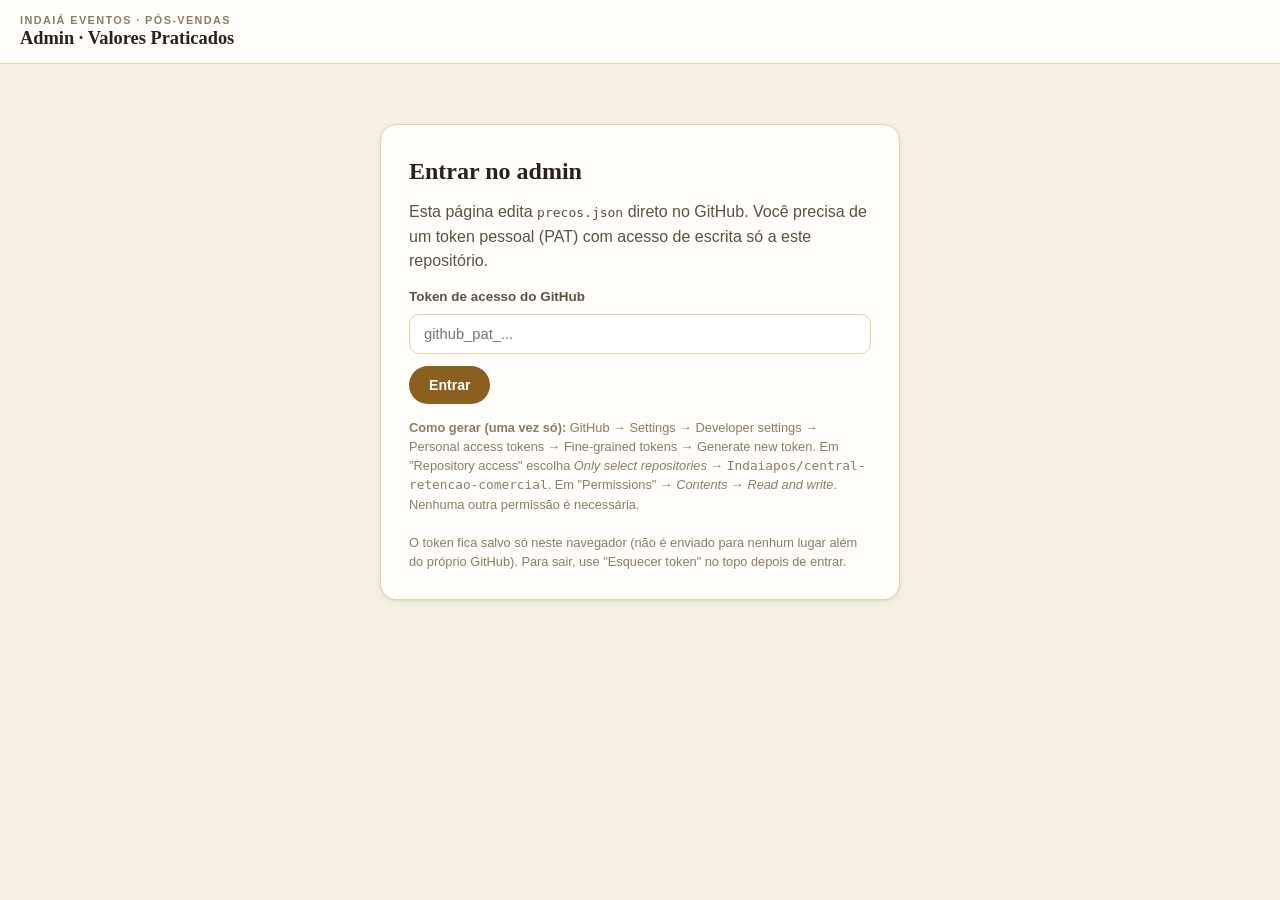
==== admin.html @ 660bb731 "Adiciona banco de Valores Praticados com painel de admin Cria a categoria "Valores Praticados" no ba" ====
<!DOCTYPE html>
<html lang="pt-BR">
<head>
<meta charset="UTF-8" />
<meta name="viewport" content="width=device-width, initial-scale=1.0" />
<title>Admin · Valores Praticados · Indaiá Eventos</title>
<meta name="robots" content="noindex, nofollow" />
<link rel="stylesheet" href="style.css" />
<style>
  .admin-wrap { max-width: 920px; margin: 0 auto; padding: 32px 24px 80px; }
  .admin-gate { max-width: 520px; margin: 60px auto; }
  .admin-gate .card { padding: 28px; }
  .admin-gate label { display: block; font-size: .84rem; font-weight: 700; margin-bottom: 6px; color: var(--ink-soft); }
  .admin-gate input { width: 100%; padding: 11px 14px; border-radius: var(--radius-md); border: 1px solid var(--border); font-size: .92rem; margin-bottom: 12px; }
  .admin-gate button, .btn { background: var(--gold-strong); color: #fff; border: none; padding: 11px 20px; border-radius: 999px; font-weight: 700; font-size: .88rem; cursor: pointer; }
  .admin-gate button:hover, .btn:hover { opacity: .92; }
  .btn-secondary { background: var(--surface-2); color: var(--ink); border: 1px solid var(--border); }
  .btn-danger { background: var(--danger); color: #fff; border: none; }
  .btn-sm { padding: 6px 12px; font-size: .78rem; }
  .admin-security-note { font-size: .8rem; color: var(--ink-faint); margin-top: 14px; line-height: 1.5; }
  .admin-topbar { display: flex; justify-content: space-between; align-items: center; margin-bottom: 24px; flex-wrap: wrap; gap: 10px; }
  .admin-status { font-size: .84rem; padding: 10px 14px; border-radius: var(--radius-md); margin-bottom: 18px; display: none; }
  .admin-status.show { display: block; }
  .admin-status.ok { background: var(--success-soft); color: var(--success); }
  .admin-status.err { background: var(--danger-soft); color: var(--danger); }
  .admin-status.info { background: var(--info-soft); color: var(--info); }
  .admin-cat { background: var(--surface); border: 1px solid var(--border); border-radius: var(--radius-lg); padding: 20px 22px; margin-bottom: 20px; box-shadow: var(--shadow); }
  .admin-cat-head { display: flex; gap: 10px; align-items: center; margin-bottom: 12px; flex-wrap: wrap; }
  .admin-cat-head input.ac-icone { width: 56px; text-align: center; }
  .admin-cat-head input.ac-titulo { flex: 1; min-width: 180px; font-weight: 700; font-size: 1rem; }
  .admin-field { margin-bottom: 12px; }
  .admin-field label { display: block; font-size: .76rem; text-transform: uppercase; letter-spacing: .4px; font-weight: 700; color: var(--gold-strong); margin-bottom: 4px; }
  .admin-field input, .admin-field textarea { width: 100%; padding: 9px 12px; border-radius: var(--radius-sm); border: 1px solid var(--border); font-size: .88rem; font-family: var(--font-sans); }
  .admin-field textarea { resize: vertical; min-height: 44px; }
  table.admin-itens { width: 100%; border-collapse: collapse; margin: 10px 0; }
  table.admin-itens th { text-align: left; font-size: .72rem; text-transform: uppercase; color: var(--ink-faint); padding: 4px 6px; }
  table.admin-itens td { padding: 3px 6px; }
  table.admin-itens input { width: 100%; padding: 7px 9px; border-radius: var(--radius-sm); border: 1px solid var(--border-soft); font-size: .86rem; }
  .admin-row-actions { display: flex; gap: 8px; margin-top: 10px; flex-wrap: wrap; }
  .admin-new-cat { border: 2px dashed var(--border); border-radius: var(--radius-lg); padding: 20px 22px; text-align: center; }
  .admin-footer-actions { position: sticky; bottom: 0; background: var(--bg); padding: 16px 0; border-top: 1px solid var(--border); display: flex; gap: 12px; align-items: center; flex-wrap: wrap; margin-top: 20px; }
</style>
</head>
<body>

<header class="topbar">
  <div class="brand">
    <span class="brand-eyebrow">Indaiá Eventos · Pós-Vendas</span>
    <span class="brand-title">Admin · Valores Praticados</span>
  </div>
</header>

<!-- PORTÃO: pede o token antes de mostrar qualquer coisa -->
<div class="admin-gate" id="gate">
  <div class="card">
    <h2>Entrar no admin</h2>
    <p>Esta página edita <code>precos.json</code> direto no GitHub. Você precisa de um token pessoal (PAT) com acesso de escrita só a este repositório.</p>
    <label for="patInput">Token de acesso do GitHub</label>
    <input id="patInput" type="password" placeholder="github_pat_..." autocomplete="off" />
    <button id="gateBtn" class="btn">Entrar</button>
    <div class="admin-security-note">
      <strong>Como gerar (uma vez só):</strong> GitHub → Settings → Developer settings → Personal access tokens → Fine-grained tokens → Generate new token. Em "Repository access" escolha <em>Only select repositories</em> → <code>Indaiapos/central-retencao-comercial</code>. Em "Permissions" → <em>Contents</em> → <em>Read and write</em>. Nenhuma outra permissão é necessária.<br><br>
      O token fica salvo só neste navegador (não é enviado para nenhum lugar além do próprio GitHub). Para sair, use "Esquecer token" no topo depois de entrar.
    </div>
  </div>
</div>

<!-- PAINEL: só aparece depois de entrar -->
<div class="admin-wrap" id="panel" hidden>
  <div class="admin-topbar">
    <h1 style="margin:0">Valores Praticados</h1>
    <div style="display:flex; gap:10px;">
      <button class="btn btn-secondary btn-sm" id="reloadBtn">↻ Recarregar do GitHub</button>
      <button class="btn btn-secondary btn-sm" id="forgetBtn">Esquecer token</button>
    </div>
  </div>

  <div class="admin-status" id="status"></div>

  <div id="categoriasWrap"></div>

  <div class="admin-new-cat">
    <p style="margin-bottom:14px">Adicionar uma categoria nova (ex.: Cardápios, Decoração, DJ...)</p>
    <button class="btn btn-secondary" id="addCatBtn">+ Nova categoria</button>
  </div>

  <div class="admin-footer-actions">
    <button class="btn" id="saveBtn">💾 Salvar no GitHub</button>
    <span style="font-size:.8rem;color:var(--ink-faint)">As mudanças ficam no ar no site em cerca de 1 minuto depois de salvar.</span>
  </div>
</div>

<script>
const OWNER = 'Indaiapos';
const REPO = 'central-retencao-comercial';
const FILE_PATH = 'precos.json';
const BRANCH = 'master';
const TOKEN_KEY = 'indaia_admin_pat';

let currentSha = null;
let precos = null; // { atualizadoEm, categorias: [...] }

function getToken() { return localStorage.getItem(TOKEN_KEY) || ''; }
function setToken(t) { localStorage.setItem(TOKEN_KEY, t); }
function clearToken() { localStorage.removeItem(TOKEN_KEY); }

function ghHeaders() {
  return {
    'Authorization': 'token ' + getToken(),
    'Accept': 'application/vnd.github+json'
  };
}

function utf8ToB64(str) {
  const bytes = new TextEncoder().encode(str);
  let binary = '';
  bytes.forEach(b => binary += String.fromCharCode(b));
  return btoa(binary);
}
function b64ToUtf8(b64) {
  const binary = atob(b64.replace(/\n/g, ''));
  const bytes = Uint8Array.from(binary, c => c.charCodeAt(0));
  return new TextDecoder('utf-8').decode(bytes);
}

function showStatus(msg, type) {
  const el = document.getElementById('status');
  el.textContent = msg;
  el.className = 'admin-status show ' + (type || 'info');
}
function hideStatus() {
  document.getElementById('status').className = 'admin-status';
}

async function fetchPrecos() {
  const res = await fetch('https://api.github.com/repos/' + OWNER + '/' + REPO + '/contents/' + FILE_PATH + '?ref=' + BRANCH, {
    headers: ghHeaders()
  });
  if (res.status === 401 || res.status === 403) throw new Error('Token inválido ou sem permissão. Verifique o token e tente de novo.');
  if (!res.ok) throw new Error('Erro ao buscar precos.json: HTTP ' + res.status);
  const data = await res.json();
  currentSha = data.sha;
  return JSON.parse(b64ToUtf8(data.content));
}

async function savePrecos(newData) {
  const content = utf8ToB64(JSON.stringify(newData, null, 2));
  const res = await fetch('https://api.github.com/repos/' + OWNER + '/' + REPO + '/contents/' + FILE_PATH, {
    method: 'PUT',
    headers: Object.assign({ 'Content-Type': 'application/json' }, ghHeaders()),
    body: JSON.stringify({
      message: 'Atualiza valores praticados (via admin)',
      content: content,
      sha: currentSha,
      branch: BRANCH
    })
  });
  if (res.status === 409) throw new Error('Alguém salvou uma versão mais nova enquanto você editava. Clique em "Recarregar do GitHub" e refaça suas mudanças.');
  if (res.status === 401 || res.status === 403) throw new Error('Token inválido ou sem permissão de escrita.');
  if (!res.ok) {
    const t = await res.text();
    throw new Error('Erro ao salvar: HTTP ' + res.status + ' — ' + t.slice(0, 200));
  }
  const data = await res.json();
  currentSha = data.content.sha;
  return data;
}

/* ---------- Render do formulário ---------- */
function render() {
  const wrap = document.getElementById('categoriasWrap');
  wrap.innerHTML = '';
  precos.categorias.forEach((cat, catIdx) => wrap.appendChild(renderCategoria(cat, catIdx)));
}

function renderCategoria(cat, catIdx) {
  const box = document.createElement('div');
  box.className = 'admin-cat';

  const head = document.createElement('div');
  head.className = 'admin-cat-head';
  head.innerHTML =
    '<input class="ac-icone" value="' + escAttr(cat.icone || '') + '" maxlength="4" />' +
    '<input class="ac-titulo" value="' + escAttr(cat.titulo || '') + '" />' +
    '<button class="btn btn-danger btn-sm" data-action="remove-cat">🗑 Remover categoria</button>';
  head.querySelector('.ac-icone').addEventListener('input', e => cat.icone = e.target.value);
  head.querySelector('.ac-titulo').addEventListener('input', e => cat.titulo = e.target.value);
  head.querySelector('[data-action="remove-cat"]').addEventListener('click', () => {
    if (confirm('Remover a categoria "' + cat.titulo + '"?')) {
      precos.categorias.splice(catIdx, 1);
      render();
    }
  });
  box.appendChild(head);

  box.appendChild(fieldTextarea('Descrição', cat.desc || '', v => cat.desc = v));
  box.appendChild(fieldInput('Sinônimos de busca (separados por vírgula)', (cat.sinonimos || []).join(', '), v => cat.sinonimos = v.split(',').map(s => s.trim()).filter(Boolean)));

  const colunasField = fieldInput('Colunas de valor (separadas por vírgula)', (cat.colunas || []).join(', '), null);
  const colunasInput = colunasField.querySelector('input');
  const applyColBtn = document.createElement('button');
  applyColBtn.className = 'btn btn-secondary btn-sm';
  applyColBtn.textContent = '🔄 Aplicar colunas';
  applyColBtn.style.marginTop = '6px';
  applyColBtn.addEventListener('click', () => {
    const novasColunas = colunasInput.value.split(',').map(s => s.trim()).filter(Boolean);
    const oldLen = (cat.colunas || []).length;
    cat.colunas = novasColunas;
    (cat.itens || []).forEach(item => {
      const vals = item.valores || [];
      const novo = novasColunas.map((_, i) => vals[i] !== undefined ? vals[i] : '');
      item.valores = novo;
    });
    render();
  });
  colunasField.appendChild(applyColBtn);
  box.appendChild(colunasField);

  box.appendChild(renderItensTable(cat));

  const addItemBtn = document.createElement('button');
  addItemBtn.className = 'btn btn-secondary btn-sm';
  addItemBtn.textContent = '+ Adicionar item';
  addItemBtn.addEventListener('click', () => {
    if (!cat.itens) cat.itens = [];
    cat.itens.push({ nome: '', valores: (cat.colunas || []).map(() => '') });
    render();
  });
  box.appendChild(addItemBtn);

  box.appendChild(fieldTextarea('Observação (opcional, aparece como aviso no card)', cat.observacao || '', v => cat.observacao = v || null));

  return box;
}

function renderItensTable(cat) {
  const table = document.createElement('table');
  table.className = 'admin-itens';
  const thead = document.createElement('thead');
  const headRow = document.createElement('tr');
  headRow.innerHTML = '<th>Item</th>' + (cat.colunas || []).map(c => '<th>' + escHtml(c) + '</th>').join('') + '<th></th>';
  thead.appendChild(headRow);
  table.appendChild(thead);

  const tbody = document.createElement('tbody');
  (cat.itens || []).forEach((item, itemIdx) => {
    const tr = document.createElement('tr');
    const nomeTd = document.createElement('td');
    const nomeInput = document.createElement('input');
    nomeInput.value = item.nome || '';
    nomeInput.addEventListener('input', e => item.nome = e.target.value);
    nomeTd.appendChild(nomeInput);
    tr.appendChild(nomeTd);

    (cat.colunas || []).forEach((_, colIdx) => {
      const td = document.createElement('td');
      const input = document.createElement('input');
      input.value = (item.valores && item.valores[colIdx]) || '';
      input.addEventListener('input', e => {
        if (!item.valores) item.valores = [];
        item.valores[colIdx] = e.target.value;
      });
      td.appendChild(input);
      tr.appendChild(td);
    });

    const rmTd = document.createElement('td');
    const rmBtn = document.createElement('button');
    rmBtn.className = 'btn btn-danger btn-sm';
    rmBtn.textContent = '🗑';
    rmBtn.addEventListener('click', () => { cat.itens.splice(itemIdx, 1); render(); });
    rmTd.appendChild(rmBtn);
    tr.appendChild(rmTd);

    tbody.appendChild(tr);
  });
  table.appendChild(tbody);
  return table;
}

function fieldInput(label, value, onInput) {
  const wrap = document.createElement('div');
  wrap.className = 'admin-field';
  wrap.innerHTML = '<label>' + escHtml(label) + '</label>';
  const input = document.createElement('input');
  input.value = value;
  if (onInput) input.addEventListener('input', e => onInput(e.target.value));
  wrap.appendChild(input);
  return wrap;
}
function fieldTextarea(label, value, onInput) {
  const wrap = document.createElement('div');
  wrap.className = 'admin-field';
  wrap.innerHTML = '<label>' + escHtml(label) + '</label>';
  const ta = document.createElement('textarea');
  ta.value = value;
  ta.addEventListener('input', e => onInput(e.target.value));
  wrap.appendChild(ta);
  return wrap;
}
function escAttr(s) { return String(s).replace(/"/g, '&quot;'); }
function escHtml(s) { return String(s).replace(/[&<>]/g, c => ({ '&': '&amp;', '<': '&lt;', '>': '&gt;' }[c])); }

/* ---------- Ações principais ---------- */
document.getElementById('addCatBtn').addEventListener('click', () => {
  const titulo = prompt('Nome da nova categoria (ex.: Cardápios):');
  if (!titulo) return;
  const id = titulo.toLowerCase().normalize('NFD').replace(/[̀-ͯ]/g, '').replace(/[^a-z0-9]+/g, '-').replace(/(^-|-$)/g, '');
  precos.categorias.push({ id, titulo, icone: '📄', desc: '', sinonimos: [], colunas: ['Valor'], itens: [], observacao: null });
  render();
});

document.getElementById('saveBtn').addEventListener('click', async () => {
  hideStatus();
  precos.atualizadoEm = new Date().toISOString().slice(0, 10);
  showStatus('Salvando no GitHub…', 'info');
  try {
    await savePrecos(precos);
    showStatus('✓ Salvo! O site atualiza em ~1 minuto (GitHub Pages precisa reconstruir).', 'ok');
  } catch (e) {
    showStatus('Erro ao salvar: ' + e.message, 'err');
  }
});

document.getElementById('reloadBtn').addEventListener('click', async () => {
  hideStatus();
  showStatus('Recarregando…', 'info');
  try {
    precos = await fetchPrecos();
    render();
    showStatus('Recarregado do GitHub.', 'ok');
  } catch (e) {
    showStatus('Erro ao recarregar: ' + e.message, 'err');
  }
});

document.getElementById('forgetBtn').addEventListener('click', () => {
  clearToken();
  location.reload();
});

document.getElementById('gateBtn').addEventListener('click', async () => {
  const val = document.getElementById('patInput').value.trim();
  if (!val) return;
  setToken(val);
  await bootPanel();
});

async function bootPanel() {
  document.getElementById('gate').hidden = true;
  document.getElementById('panel').hidden = false;
  showStatus('Carregando dados do GitHub…', 'info');
  try {
    precos = await fetchPrecos();
    render();
    hideStatus();
  } catch (e) {
    document.getElementById('panel').hidden = true;
    document.getElementById('gate').hidden = false;
    alert(e.message);
  }
}

(function init() {
  if (getToken()) bootPanel();
})();
</script>
</body>
</html>
---- style.css ----
/* ==========================================================================
   Central de Retenção Comercial — Indaiá Eventos
   Banco de informações em formato de busca. Design system: cream/gold,
   inspirado no Manual de Negociação R-09.
   ========================================================================== */

:root {
  --bg: #f6f1e4;
  --bg-alt: #efe4c9;
  --surface: #fffdf9;
  --surface-2: #faf4e6;
  --ink: #2b2118;
  --ink-soft: #5c5140;
  --ink-faint: #8a7d64;
  --border: #e2d3ab;
  --border-soft: #ece0bf;
  --gold: #a9782c;
  --gold-strong: #8a5f1f;
  --gold-soft: #f0dfae;
  --danger: #a8452b;
  --danger-soft: #f3ded4;
  --success: #4d7a4a;
  --success-soft: #e0ebda;
  --info: #3a6a86;
  --info-soft: #dbe8ee;
  --radius-lg: 16px;
  --radius-md: 10px;
  --radius-sm: 6px;
  --shadow: 0 2px 10px rgba(43, 33, 24, 0.06), 0 1px 2px rgba(43, 33, 24, 0.08);
  --shadow-lift: 0 10px 30px rgba(43, 33, 24, 0.12);
  --font-serif: Georgia, 'Iowan Old Style', 'Times New Roman', serif;
  --font-sans: -apple-system, BlinkMacSystemFont, 'Segoe UI', Inter, Roboto, sans-serif;
  --topbar-h: 64px;
}

* { box-sizing: border-box; }
html { scroll-behavior: smooth; }

body {
  margin: 0;
  background: var(--bg);
  color: var(--ink);
  font-family: var(--font-sans);
  line-height: 1.55;
  -webkit-font-smoothing: antialiased;
}

h1, h2, h3, h4 { font-family: var(--font-serif); font-weight: 600; color: var(--ink); margin: 0 0 .4em; }
h1 { font-size: 2rem; }
h3 { font-size: 1.2rem; }
p { margin: 0 0 .8em; color: var(--ink-soft); }
a { color: var(--gold-strong); }
ul { margin: 0; padding: 0; }
button { font-family: inherit; cursor: pointer; }

.eyebrow {
  text-transform: uppercase;
  letter-spacing: 1.6px;
  font-size: .72rem;
  font-weight: 700;
  color: var(--gold-strong);
}

/* ---------- Topbar ---------- */
.topbar {
  height: var(--topbar-h);
  display: flex;
  align-items: center;
  padding: 0 20px;
  background: var(--surface);
  border-bottom: 1px solid var(--border);
}
.brand { display: flex; flex-direction: column; line-height: 1.2; }
.brand-eyebrow { font-size: .68rem; text-transform: uppercase; letter-spacing: 1.4px; color: var(--ink-faint); font-weight: 700; }
.brand-title { font-family: var(--font-serif); font-size: 1.15rem; font-weight: 700; }

/* ---------- Search home ---------- */
.search-home { max-width: 880px; margin: 0 auto; padding: 48px 24px 80px; }

.search-hero { text-align: center; margin-bottom: 34px; }
.search-hero .eyebrow { display: block; margin-bottom: 10px; }
.search-hero h1 { margin-bottom: 10px; }
.search-hero > p { max-width: 560px; margin: 0 auto 26px; font-size: 1rem; }

.master-search-wrap { max-width: 640px; margin: 0 auto 20px; }
.master-search-wrap input {
  width: 100%;
  padding: 18px 24px;
  font-size: 1.1rem;
  border-radius: var(--radius-lg);
  border: 1px solid var(--border);
  background: var(--surface);
  box-shadow: var(--shadow);
  color: var(--ink);
  text-align: center;
}
.master-search-wrap input::placeholder { color: var(--ink-faint); }
.master-search-wrap input:focus { outline: none; border-color: var(--gold); box-shadow: 0 0 0 3px var(--gold-soft); text-align: left; }

.quick-chips { display: flex; flex-wrap: wrap; justify-content: center; gap: 8px; }
.chip-divider {
  width: 100%;
  text-align: center;
  font-size: .7rem;
  text-transform: uppercase;
  letter-spacing: 1px;
  font-weight: 700;
  color: var(--ink-faint);
  margin: 10px 0 2px;
}
.quick-chip {
  display: inline-flex;
  align-items: center;
  gap: 6px;
  padding: 9px 15px;
  border-radius: 999px;
  border: 1px solid var(--border);
  background: var(--surface);
  font-size: .85rem;
  font-weight: 600;
  color: var(--ink-soft);
}
.quick-chip:hover { border-color: var(--gold); color: var(--ink); }
.quick-chip.active { background: var(--gold-soft); border-color: var(--gold); color: var(--gold-strong); }

/* ---------- Search results ---------- */
.search-results-area { display: none; margin-top: 36px; }
.search-results-area.show { display: block; }

.no-results {
  text-align: center;
  padding: 30px 20px;
  color: var(--ink-faint);
  font-size: .94rem;
  background: var(--surface);
  border: 1px dashed var(--border);
  border-radius: var(--radius-lg);
}

.result-block { margin-bottom: 26px; animation: result-in .16s ease; }
@keyframes result-in { from { opacity: 0; transform: translateY(6px); } to { opacity: 1; transform: translateY(0); } }
.result-type {
  font-size: .72rem;
  text-transform: uppercase;
  letter-spacing: 1px;
  font-weight: 700;
  color: var(--gold-strong);
  margin-bottom: 8px;
}

.pill {
  display: inline-flex;
  align-items: center;
  gap: 6px;
  padding: 3px 10px;
  border-radius: 999px;
  font-size: .72rem;
  font-weight: 700;
  text-transform: uppercase;
  letter-spacing: .5px;
}
.pill-demo { background: var(--info-soft); color: var(--info); }
.pill-real { background: var(--success-soft); color: var(--success); }
.pill-alert { background: var(--danger-soft); color: var(--danger); }

/* ---------- Callouts ---------- */
.callout {
  background: var(--surface);
  border: 1px solid var(--border);
  border-left: 4px solid var(--gold);
  border-radius: var(--radius-md);
  padding: 16px 18px;
  box-shadow: var(--shadow);
}
.callout.danger { border-left-color: var(--danger); }
.callout.info { border-left-color: var(--info); }
.callout strong { color: var(--ink); }

.copy-btn {
  border: 1px solid var(--border);
  background: var(--surface-2);
  border-radius: 999px;
  padding: 3px 11px;
  font-size: .72rem;
  font-weight: 700;
  color: var(--ink-soft);
  flex-shrink: 0;
}
.copy-btn:hover { border-color: var(--gold); color: var(--gold-strong); }
.copy-btn.copied { background: var(--success-soft); border-color: var(--success); color: var(--success); }

/* ---------- Cards genéricos ---------- */
.card-grid { display: grid; grid-template-columns: repeat(auto-fill, minmax(270px, 1fr)); gap: 16px; }

.card {
  background: var(--surface);
  border: 1px solid var(--border);
  border-radius: var(--radius-lg);
  box-shadow: var(--shadow);
  overflow: hidden;
  padding: 22px 24px;
}

.bundle-card { padding: 24px 26px; }

/* ---------- Resultado de motivo ---------- */
.motivo-result .topic-result-head { display: flex; align-items: center; gap: 10px; margin-bottom: 4px; }
.topic-result-head h3 { margin: 0; }
.topic-result-desc { font-size: .95rem; }
.motivo-result h4, .bundle-card h4 { font-size: .8rem; text-transform: uppercase; letter-spacing: .5px; color: var(--gold-strong); margin: 16px 0 6px; }
.topic-perguntas { list-style: none; display: flex; flex-direction: column; gap: 5px; }
.topic-perguntas li { font-size: .88rem; color: var(--ink-soft); padding-left: 16px; position: relative; }
.topic-perguntas li::before { content: '›'; position: absolute; left: 2px; color: var(--gold); font-weight: 700; }
.motivo-result ul:not(.topic-perguntas):not(.caso-rcodes) { list-style: none; display: flex; flex-direction: column; gap: 6px; }
.motivo-result ul:not(.topic-perguntas):not(.caso-rcodes) li { font-size: .88rem; padding-left: 18px; position: relative; color: var(--ink-soft); }
.motivo-result ul:not(.topic-perguntas):not(.caso-rcodes) li::before { content: '›'; position: absolute; left: 2px; color: var(--gold); font-weight: 700; }
.m-nocase { font-size: .86rem; color: var(--ink-faint); font-style: italic; }

.passo-a-passo { list-style: none; counter-reset: passo; display: flex; flex-direction: column; gap: 8px; }
.passo-a-passo li {
  counter-increment: passo;
  font-size: .9rem;
  color: var(--ink-soft);
  padding-left: 30px;
  position: relative;
}
.passo-a-passo li::before {
  content: counter(passo);
  position: absolute;
  left: 0; top: 0;
  width: 22px; height: 22px;
  border-radius: 50%;
  background: var(--gold-soft);
  color: var(--gold-strong);
  font-weight: 700;
  font-size: .76rem;
  display: flex; align-items: center; justify-content: center;
}

/* ---------- Checklist (diagnóstico) ---------- */
.checklist { display: flex; flex-direction: column; gap: 10px; max-width: 640px; }
.checklist li {
  display: flex;
  gap: 10px;
  align-items: flex-start;
  background: var(--surface-2);
  border: 1px solid var(--border-soft);
  border-radius: var(--radius-md);
  padding: 12px 14px;
  font-size: .92rem;
}
.checklist li::before { content: '☐'; color: var(--gold-strong); font-size: 1.05rem; line-height: 1.3; }
.key-question {
  margin-top: 20px;
  max-width: 640px;
  background: linear-gradient(135deg, var(--gold-soft), var(--surface-2));
  border: 1px solid var(--gold-soft);
  border-radius: var(--radius-lg);
  padding: 20px 22px;
}
.key-question p.q { font-family: var(--font-serif); font-size: 1.15rem; color: var(--gold-strong); font-weight: 700; margin: 0 0 6px; }

/* ---------- Escada / R-codes ---------- */
.fase-label {
  margin: 30px 0 14px;
  font-size: .78rem;
  text-transform: uppercase;
  letter-spacing: 1.2px;
  font-weight: 700;
  color: var(--ink-faint);
  display: flex;
  align-items: center;
  gap: 10px;
}
.fase-label:first-child { margin-top: 6px; }
.fase-label::after { content: ''; flex: 1; border-top: 1px dashed var(--border); }

.rcard {
  background: var(--surface-2);
  border: 1px solid var(--border-soft);
  border-radius: var(--radius-lg);
  padding: 18px 20px;
  margin-bottom: 14px;
  display: grid;
  grid-template-columns: 46px 1fr;
  gap: 14px;
}
.rcard .r-num {
  width: 46px; height: 46px;
  border-radius: 50%;
  background: var(--gold-soft);
  color: var(--gold-strong);
  display: flex; align-items: center; justify-content: center;
  font-family: var(--font-serif); font-weight: 700; font-size: 1.1rem;
}
.rcard .r-head { display: flex; align-items: center; flex-wrap: wrap; gap: 8px; margin-bottom: 3px; }
.rcard .r-code { font-weight: 700; letter-spacing: .3px; }
.rcard .r-dots { letter-spacing: 2px; color: var(--gold); font-size: .8rem; }
.rcard .r-intensidade { font-size: .7rem; text-transform: uppercase; color: var(--ink-faint); font-weight: 700; }
.rcard .r-desc { font-style: italic; color: var(--ink-soft); font-size: .9rem; margin-bottom: 8px; }
.rcard ul { list-style: none; display: flex; flex-direction: column; gap: 5px; margin-bottom: 6px; }
.rcard li { font-size: .89rem; padding-left: 16px; position: relative; }
.rcard li::before { content: '•'; position: absolute; left: 2px; color: var(--gold); }
.rcard .r-table { display: flex; flex-wrap: wrap; gap: 8px; margin: 8px 0; }
.rcard .r-table span {
  background: var(--surface); border: 1px solid var(--border-soft);
  border-radius: 999px; padding: 4px 12px; font-size: .8rem;
}
.rcard .r-table b { color: var(--gold-strong); }
.rcard .r-alert {
  margin-top: 8px;
  display: inline-flex; gap: 6px; align-items: center;
  font-size: .8rem; font-weight: 700; color: var(--danger);
  background: var(--danger-soft); padding: 5px 11px; border-radius: 999px;
}

.inline-rstep-slot:not(:empty) { margin-top: 12px; }

/* ---------- Matriz ---------- */
.table-wrap { overflow-x: auto; border: 1px solid var(--border); border-radius: var(--radius-lg); box-shadow: var(--shadow); }
table.matriz { border-collapse: collapse; width: 100%; min-width: 700px; background: var(--surface); }
table.matriz th, table.matriz td { padding: 12px 14px; border-bottom: 1px solid var(--border-soft); text-align: left; font-size: .88rem; }
table.matriz thead th { background: var(--surface-2); font-size: .74rem; text-transform: uppercase; letter-spacing: .5px; color: var(--ink-faint); }
table.matriz tbody tr:hover { background: var(--surface-2); }
.badge-definir { display: inline-block; font-size: .72rem; font-weight: 700; color: var(--ink-faint); background: var(--bg-alt); padding: 3px 9px; border-radius: 999px; }
.badge-flag { display: inline-block; font-size: .72rem; font-weight: 700; color: var(--danger); background: var(--danger-soft); padding: 3px 9px; border-radius: 999px; }

/* ---------- Casos reais ---------- */
.caso-card { padding: 18px 20px 20px; }
.caso-head { display: flex; justify-content: space-between; align-items: flex-start; gap: 10px; margin-bottom: 8px; }
.caso-head .caso-nome { font-weight: 700; font-size: 1.02rem; }
.caso-head .caso-evento { font-size: .8rem; color: var(--ink-faint); }
.caso-status { font-size: .7rem; font-weight: 700; text-transform: uppercase; padding: 3px 10px; border-radius: 999px; white-space: nowrap; }
.status-cancelado { background: var(--danger-soft); color: var(--danger); }
.status-andamento { background: var(--info-soft); color: var(--info); }
.status-disputa { background: var(--bg-alt); color: var(--ink-faint); }
.caso-card h4 { font-size: .78rem; text-transform: uppercase; letter-spacing: .5px; color: var(--gold-strong); margin: 12px 0 4px; }
.caso-card p { font-size: .88rem; margin-bottom: 4px; }
.caso-rcodes { display: flex; gap: 6px; flex-wrap: wrap; margin-top: 4px; }
.rcode-chip {
  font-size: .74rem; font-weight: 700; padding: 3px 10px; border-radius: 999px;
  background: var(--gold-soft); color: var(--gold-strong); text-decoration: none; border: none; cursor: pointer;
}
.rcode-chip:disabled { opacity: .55; cursor: default; }
.rcode-chip.active { background: var(--gold-strong); color: #fff; }
.caso-tatica { background: var(--surface-2); border-radius: var(--radius-md); padding: 10px 12px; margin-top: 10px; font-size: .86rem; }

/* ---------- Scripts ---------- */
.script-card .s-tom { font-size: .74rem; text-transform: uppercase; letter-spacing: .4px; color: var(--ink-faint); margin-bottom: 8px; font-weight: 700; }
.whats-bubble {
  background: #dcf3d6;
  border-radius: 14px 14px 14px 3px;
  padding: 12px 14px;
  font-size: .88rem;
  color: #234023;
  max-width: 100%;
  white-space: pre-line;
}

/* ---------- Não fazer ---------- */
.naofazer-grid { display: grid; grid-template-columns: repeat(auto-fill, minmax(230px,1fr)); gap: 12px; }
.naofazer-grid li {
  list-style: none;
  background: var(--danger-soft);
  color: #5c2417;
  border-radius: var(--radius-md);
  padding: 12px 14px;
  font-size: .88rem;
  font-weight: 600;
  display: flex; gap: 8px;
}
.naofazer-grid li::before { content: '✕'; font-weight: 900; }

/* ---------- Encerramento ---------- */
.encerramento-list { display: flex; flex-direction: column; gap: 10px; max-width: 620px; }
.encerramento-list li { list-style: none; background: var(--success-soft); border-radius: var(--radius-md); padding: 12px 14px; font-size: .9rem; color: #2f4a2c; display: flex; gap: 10px; }
.encerramento-list li::before { content: '✓'; font-weight: 900; }

/* ---------- Árvore de decisão ---------- */
.arvore-box { background: var(--surface-2); border: 1px solid var(--border-soft); border-radius: var(--radius-lg); padding: 22px; margin-top: 10px; }
.arvore-pergunta { font-family: var(--font-serif); font-size: 1.1rem; margin-bottom: 16px; }
.arvore-opcoes { display: flex; flex-wrap: wrap; gap: 10px; margin-bottom: 16px; }
.arvore-opcoes button {
  background: var(--surface); border: 1px solid var(--border); border-radius: 999px;
  padding: 9px 16px; font-size: .88rem; font-weight: 600; color: var(--ink);
}
.arvore-opcoes button:hover, .arvore-opcoes button.chosen { background: var(--gold-soft); border-color: var(--gold); color: var(--gold-strong); }
.arvore-resultado { background: var(--surface); border-radius: var(--radius-md); padding: 14px 16px; font-size: .9rem; display:none; }
.arvore-resultado.show { display: block; }
.arvore-resultado strong { color: var(--gold-strong); }
.arvore-restart { margin-top: 12px; font-size: .82rem; background:none; border:none; color: var(--gold-strong); font-weight: 700; text-decoration: underline; padding: 0; }

/* ---------- Indicadores ---------- */
.bar-row { display: flex; align-items: center; gap: 10px; margin-bottom: 10px; font-size: .86rem; }
.bar-label { width: 190px; flex-shrink: 0; color: var(--ink-soft); }
.bar-track { flex: 1; background: var(--bg-alt); border-radius: 999px; height: 14px; overflow: hidden; }
.bar-fill { height: 100%; background: linear-gradient(90deg, var(--gold-soft), var(--gold)); border-radius: 999px; }
.bar-value { width: 40px; text-align: right; font-weight: 700; color: var(--gold-strong); }

.stat-grid {
  display: grid;
  grid-template-columns: repeat(auto-fit, minmax(180px, 1fr));
  gap: 14px;
}
.stat-card {
  background: var(--surface-2);
  border: 1px solid var(--border-soft);
  border-radius: var(--radius-md);
  padding: 16px 18px;
}
.stat-card .stat-value { font-family: var(--font-serif); font-size: 1.5rem; font-weight: 700; color: var(--gold-strong); }
.stat-card .stat-label { font-size: .8rem; color: var(--ink-soft); margin-top: 2px; }

/* ---------- Back to top ---------- */
.back-to-top {
  position: fixed; right: 22px; bottom: 22px;
  width: 44px; height: 44px; border-radius: 50%;
  background: var(--gold-strong); color: #fff; border: none;
  font-size: 1.1rem; box-shadow: var(--shadow-lift);
  opacity: 0; pointer-events: none; transition: opacity .2s, transform .2s;
  z-index: 30;
}
.back-to-top.show { opacity: 1; pointer-events: auto; }
.back-to-top:hover { transform: translateY(-2px); }

/* ---------- Footer note ---------- */
.footer-note { max-width: 900px; margin: 0 auto; text-align: center; font-size: .78rem; color: var(--ink-faint); padding: 0 20px 40px; }

/* ---------- Responsive ---------- */
@media (max-width: 560px) {
  .topbar { padding: 0 16px; }
  .brand-title { font-size: 1rem; }
  .search-home { padding: 32px 16px 60px; }
  .search-hero h1 { font-size: 1.5rem; }
  .master-search-wrap input { padding: 15px 18px; font-size: 1rem; }
  .bar-label { width: 120px; font-size: .78rem; }
  .card, .bundle-card { padding: 18px 18px; }
}
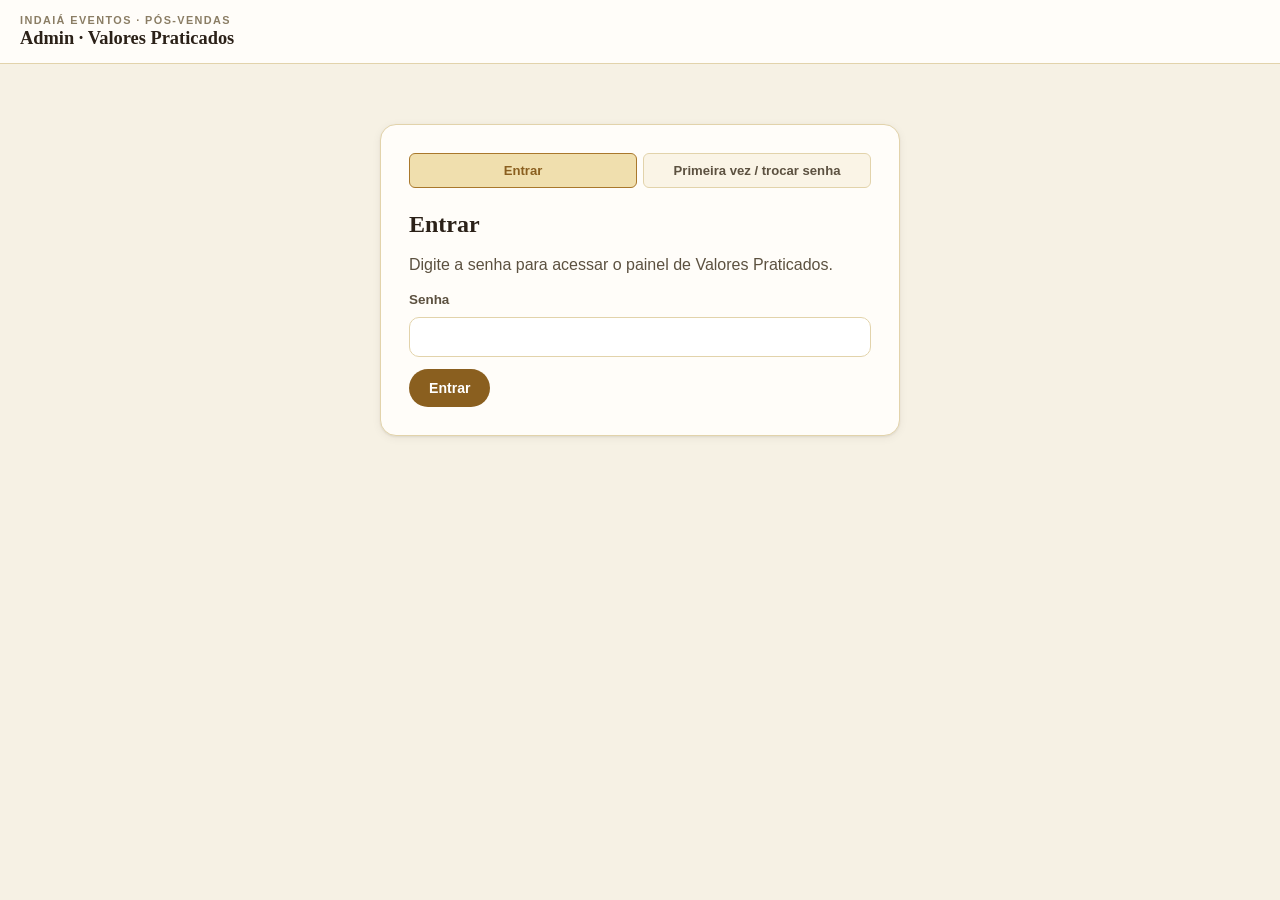
==== commit a460ae46: "Troca login por token no admin por login com senha O token do GitHub agora fica criptografado (PBKDF" ====
--- a/admin.html
+++ b/admin.html
@@ -39,6 +39,17 @@
   .admin-row-actions { display: flex; gap: 8px; margin-top: 10px; flex-wrap: wrap; }
   .admin-new-cat { border: 2px dashed var(--border); border-radius: var(--radius-lg); padding: 20px 22px; text-align: center; }
   .admin-footer-actions { position: sticky; bottom: 0; background: var(--bg); padding: 16px 0; border-top: 1px solid var(--border); display: flex; gap: 12px; align-items: center; flex-wrap: wrap; margin-top: 20px; }
+  .admin-tabs { display: flex; gap: 6px; margin-bottom: 18px; }
+  .admin-tabs button { flex: 1; padding: 9px; border-radius: var(--radius-sm); border: 1px solid var(--border); background: var(--surface-2); font-size: .82rem; font-weight: 700; color: var(--ink-soft); }
+  .admin-tabs button.active { background: var(--gold-soft); border-color: var(--gold); color: var(--gold-strong); }
+  .admin-gate-msg { font-size: .84rem; padding: 10px 14px; border-radius: var(--radius-md); margin-bottom: 14px; display: none; }
+  .admin-gate-msg.show { display: block; }
+  .admin-gate-msg.err { background: var(--danger-soft); color: var(--danger); }
+  .admin-gate-msg.ok { background: var(--success-soft); color: var(--success); }
+  .admin-gate-msg.info { background: var(--info-soft); color: var(--info); }
+  .pw-strength { font-size: .74rem; margin: -6px 0 12px; }
+  .pw-strength.weak { color: var(--danger); }
+  .pw-strength.ok { color: var(--success); }
 </style>
 </head>
 <body>
@@ -50,17 +61,40 @@
   </div>
 </header>
 
-<!-- PORTÃO: pede o token antes de mostrar qualquer coisa -->
+<!-- PORTÃO: senha (login) ou configuração inicial -->
 <div class="admin-gate" id="gate">
   <div class="card">
-    <h2>Entrar no admin</h2>
-    <p>Esta página edita <code>precos.json</code> direto no GitHub. Você precisa de um token pessoal (PAT) com acesso de escrita só a este repositório.</p>
-    <label for="patInput">Token de acesso do GitHub</label>
-    <input id="patInput" type="password" placeholder="github_pat_..." autocomplete="off" />
-    <button id="gateBtn" class="btn">Entrar</button>
-    <div class="admin-security-note">
-      <strong>Como gerar (uma vez só):</strong> GitHub → Settings → Developer settings → Personal access tokens → Fine-grained tokens → Generate new token. Em "Repository access" escolha <em>Only select repositories</em> → <code>Indaiapos/central-retencao-comercial</code>. Em "Permissions" → <em>Contents</em> → <em>Read and write</em>. Nenhuma outra permissão é necessária.<br><br>
-      O token fica salvo só neste navegador (não é enviado para nenhum lugar além do próprio GitHub). Para sair, use "Esquecer token" no topo depois de entrar.
+    <div class="admin-tabs" id="gateTabs">
+      <button type="button" class="active" data-tab="login">Entrar</button>
+      <button type="button" data-tab="setup">Primeira vez / trocar senha</button>
+    </div>
+    <div class="admin-gate-msg" id="gateMsg"></div>
+
+    <!-- LOGIN: só senha -->
+    <div id="tabLogin">
+      <h2>Entrar</h2>
+      <p>Digite a senha para acessar o painel de Valores Praticados.</p>
+      <label for="loginPassword">Senha</label>
+      <input id="loginPassword" type="password" autocomplete="current-password" />
+      <button id="loginBtn" class="btn">Entrar</button>
+    </div>
+
+    <!-- SETUP: token do GitHub + escolher senha (só roda uma vez, ou para trocar a senha depois) -->
+    <div id="tabSetup" hidden>
+      <h2>Configurar acesso</h2>
+      <p>Isso guarda um token do GitHub <strong>criptografado com a senha que você escolher</strong> num arquivo público do repositório (<code>admin-key.json</code>) — sem a senha, esse arquivo não serve para nada. A partir de agora, só a senha será necessária para entrar.</p>
+      <label for="setupToken">Token do GitHub (só usado agora, para configurar)</label>
+      <input id="setupToken" type="password" placeholder="github_pat_..." autocomplete="off" />
+      <label for="setupPassword">Nova senha</label>
+      <input id="setupPassword" type="password" autocomplete="new-password" />
+      <div class="pw-strength" id="pwStrength"></div>
+      <label for="setupPasswordConfirm">Confirmar senha</label>
+      <input id="setupPasswordConfirm" type="password" autocomplete="new-password" />
+      <button id="setupBtn" class="btn">Salvar configuração</button>
+      <div class="admin-security-note">
+        <strong>Como gerar o token (uma vez só):</strong> GitHub → Settings → Developer settings → Personal access tokens → Fine-grained tokens → Generate new token. Em "Repository access" escolha <em>Only select repositories</em> → <code>Indaiapos/central-retencao-comercial</code>. Em "Permissions" → <em>Contents</em> → <em>Read and write</em>. Nenhuma outra permissão é necessária.<br><br>
+        Use uma senha longa e única (16+ caracteres) — o arquivo criptografado é público, então a força da senha é a única proteção. Ninguém, incluindo quem configurou o site, consegue recuperar o token sem essa senha.
+      </div>
     </div>
   </div>
 </div>
@@ -71,7 +105,7 @@
     <h1 style="margin:0">Valores Praticados</h1>
     <div style="display:flex; gap:10px;">
       <button class="btn btn-secondary btn-sm" id="reloadBtn">↻ Recarregar do GitHub</button>
-      <button class="btn btn-secondary btn-sm" id="forgetBtn">Esquecer token</button>
+      <button class="btn btn-secondary btn-sm" id="logoutBtn">Sair</button>
     </div>
   </div>
 
@@ -94,21 +128,18 @@
 const OWNER = 'Indaiapos';
 const REPO = 'central-retencao-comercial';
 const FILE_PATH = 'precos.json';
+const KEY_PATH = 'admin-key.json';
 const BRANCH = 'master';
-const TOKEN_KEY = 'indaia_admin_pat';
-
+const PBKDF2_ITERATIONS = 300000;
+
+let sessionToken = null; // só em memória, nunca salvo — some ao recarregar a página
 let currentSha = null;
 let precos = null; // { atualizadoEm, categorias: [...] }
 
-function getToken() { return localStorage.getItem(TOKEN_KEY) || ''; }
-function setToken(t) { localStorage.setItem(TOKEN_KEY, t); }
-function clearToken() { localStorage.removeItem(TOKEN_KEY); }
-
-function ghHeaders() {
-  return {
-    'Authorization': 'token ' + getToken(),
-    'Accept': 'application/vnd.github+json'
-  };
+function ghHeaders(extra) {
+  const h = { 'Accept': 'application/vnd.github+json' };
+  if (sessionToken) h['Authorization'] = 'token ' + sessionToken;
+  return Object.assign(h, extra || {});
 }
 
 function utf8ToB64(str) {
@@ -121,6 +152,65 @@
   const binary = atob(b64.replace(/\n/g, ''));
   const bytes = Uint8Array.from(binary, c => c.charCodeAt(0));
   return new TextDecoder('utf-8').decode(bytes);
+}
+function bytesToB64(bytes) {
+  let binary = '';
+  bytes.forEach(b => binary += String.fromCharCode(b));
+  return btoa(binary);
+}
+function b64ToBytes(b64) {
+  const binary = atob(b64);
+  const bytes = new Uint8Array(binary.length);
+  for (let i = 0; i < binary.length; i++) bytes[i] = binary.charCodeAt(i);
+  return bytes;
+}
+
+/* ---------- Criptografia do token (Web Crypto: PBKDF2 + AES-GCM) ---------- */
+async function deriveAesKey(password, saltBytes, iterations) {
+  const enc = new TextEncoder();
+  const baseKey = await crypto.subtle.importKey('raw', enc.encode(password), 'PBKDF2', false, ['deriveKey']);
+  return crypto.subtle.deriveKey(
+    { name: 'PBKDF2', salt: saltBytes, iterations, hash: 'SHA-256' },
+    baseKey,
+    { name: 'AES-GCM', length: 256 },
+    false,
+    ['encrypt', 'decrypt']
+  );
+}
+
+async function encryptToken(token, password) {
+  const salt = crypto.getRandomValues(new Uint8Array(16));
+  const iv = crypto.getRandomValues(new Uint8Array(12));
+  const key = await deriveAesKey(password, salt, PBKDF2_ITERATIONS);
+  const ciphertext = await crypto.subtle.encrypt({ name: 'AES-GCM', iv }, key, new TextEncoder().encode(token));
+  return {
+    v: 1,
+    salt: bytesToB64(salt),
+    iv: bytesToB64(iv),
+    iterations: PBKDF2_ITERATIONS,
+    ciphertext: bytesToB64(new Uint8Array(ciphertext)),
+    createdAt: new Date().toISOString().slice(0, 10)
+  };
+}
+
+async function decryptToken(blob, password) {
+  const salt = b64ToBytes(blob.salt);
+  const iv = b64ToBytes(blob.iv);
+  const key = await deriveAesKey(password, salt, blob.iterations || PBKDF2_ITERATIONS);
+  const ciphertext = b64ToBytes(blob.ciphertext);
+  const plain = await crypto.subtle.decrypt({ name: 'AES-GCM', iv }, key, ciphertext);
+  return new TextDecoder().decode(plain);
+}
+
+/* Leitura pública (sem token) — usada para checar/ler admin-key.json antes do login */
+async function fetchPublicJson(path) {
+  const res = await fetch('https://api.github.com/repos/' + OWNER + '/' + REPO + '/contents/' + path + '?ref=' + BRANCH + '&_=' + Date.now(), {
+    headers: { 'Accept': 'application/vnd.github+json' }
+  });
+  if (res.status === 404) return { notFound: true };
+  if (!res.ok) throw new Error('Erro ao buscar ' + path + ': HTTP ' + res.status);
+  const data = await res.json();
+  return { sha: data.sha, json: JSON.parse(b64ToUtf8(data.content)) };
 }
 
 function showStatus(msg, type) {
@@ -334,16 +424,110 @@
   }
 });
 
-document.getElementById('forgetBtn').addEventListener('click', () => {
-  clearToken();
+document.getElementById('logoutBtn').addEventListener('click', () => {
+  sessionToken = null;
   location.reload();
 });
 
-document.getElementById('gateBtn').addEventListener('click', async () => {
-  const val = document.getElementById('patInput').value.trim();
-  if (!val) return;
-  setToken(val);
-  await bootPanel();
+/* ---------- Portão: abas e mensagens ---------- */
+function gateMsg(msg, type) {
+  const el = document.getElementById('gateMsg');
+  el.textContent = msg;
+  el.className = 'admin-gate-msg show ' + (type || 'info');
+}
+function hideGateMsg() {
+  document.getElementById('gateMsg').className = 'admin-gate-msg';
+}
+
+function showTab(name) {
+  document.getElementById('tabLogin').hidden = name !== 'login';
+  document.getElementById('tabSetup').hidden = name !== 'setup';
+  document.querySelectorAll('#gateTabs button').forEach(b => b.classList.toggle('active', b.dataset.tab === name));
+  hideGateMsg();
+}
+document.querySelectorAll('#gateTabs button').forEach(b => {
+  b.addEventListener('click', () => showTab(b.dataset.tab));
+});
+
+document.getElementById('setupPassword').addEventListener('input', (e) => {
+  const v = e.target.value;
+  const strengthEl = document.getElementById('pwStrength');
+  if (!v) { strengthEl.textContent = ''; return; }
+  if (v.length < 12) { strengthEl.textContent = 'Curta — use pelo menos 12 caracteres (16+ recomendado).'; strengthEl.className = 'pw-strength weak'; }
+  else { strengthEl.textContent = 'Tamanho ok.'; strengthEl.className = 'pw-strength ok'; }
+});
+
+/* ---------- Login (só senha) ---------- */
+document.getElementById('loginBtn').addEventListener('click', async () => {
+  hideGateMsg();
+  const password = document.getElementById('loginPassword').value;
+  if (!password) return;
+  gateMsg('Verificando…', 'info');
+  let found;
+  try {
+    found = await fetchPublicJson(KEY_PATH);
+  } catch (e) {
+    gateMsg('Erro ao conectar: ' + e.message, 'err');
+    return;
+  }
+  if (found.notFound) {
+    gateMsg('Nenhuma senha configurada ainda. Use a aba "Primeira vez / trocar senha".', 'err');
+    return;
+  }
+  try {
+    const token = await decryptToken(found.json, password);
+    sessionToken = token;
+    await bootPanel();
+  } catch (e) {
+    gateMsg('Senha incorreta.', 'err');
+  }
+});
+document.getElementById('loginPassword').addEventListener('keydown', e => { if (e.key === 'Enter') document.getElementById('loginBtn').click(); });
+
+/* ---------- Configuração inicial / trocar senha ---------- */
+document.getElementById('setupBtn').addEventListener('click', async () => {
+  hideGateMsg();
+  const token = document.getElementById('setupToken').value.trim();
+  const password = document.getElementById('setupPassword').value;
+  const confirm2 = document.getElementById('setupPasswordConfirm').value;
+  if (!token) { gateMsg('Cole o token do GitHub.', 'err'); return; }
+  if (password.length < 8) { gateMsg('Escolha uma senha com pelo menos 8 caracteres (16+ recomendado).', 'err'); return; }
+  if (password !== confirm2) { gateMsg('As senhas não conferem.', 'err'); return; }
+
+  gateMsg('Testando o token e salvando a configuração…', 'info');
+  sessionToken = token;
+  try {
+    // valida o token tentando ler precos.json
+    await fetchPrecos();
+
+    const blob = await encryptToken(token, password);
+    // busca sha atual do admin-key.json, se existir, para poder sobrescrever
+    let keySha = null;
+    try {
+      const existing = await fetchPublicJson(KEY_PATH);
+      if (!existing.notFound) keySha = existing.sha;
+    } catch (e) { /* segue sem sha — provavelmente ainda não existe */ }
+
+    const res = await fetch('https://api.github.com/repos/' + OWNER + '/' + REPO + '/contents/' + KEY_PATH, {
+      method: 'PUT',
+      headers: ghHeaders({ 'Content-Type': 'application/json' }),
+      body: JSON.stringify(Object.assign({
+        message: 'Configura senha do admin (via admin.html)',
+        content: utf8ToB64(JSON.stringify(blob, null, 2)),
+        branch: BRANCH
+      }, keySha ? { sha: keySha } : {}))
+    });
+    if (!res.ok) {
+      const t = await res.text();
+      throw new Error('HTTP ' + res.status + ' — ' + t.slice(0, 200));
+    }
+
+    gateMsg('✓ Senha configurada! Entrando…', 'ok');
+    await bootPanel();
+  } catch (e) {
+    sessionToken = null;
+    gateMsg('Erro ao configurar: ' + e.message, 'err');
+  }
 });
 
 async function bootPanel() {
@@ -355,15 +539,12 @@
     render();
     hideStatus();
   } catch (e) {
+    sessionToken = null;
     document.getElementById('panel').hidden = true;
     document.getElementById('gate').hidden = false;
-    alert(e.message);
-  }
-}
-
-(function init() {
-  if (getToken()) bootPanel();
-})();
+    gateMsg(e.message, 'err');
+  }
+}
 </script>
 </body>
 </html>
